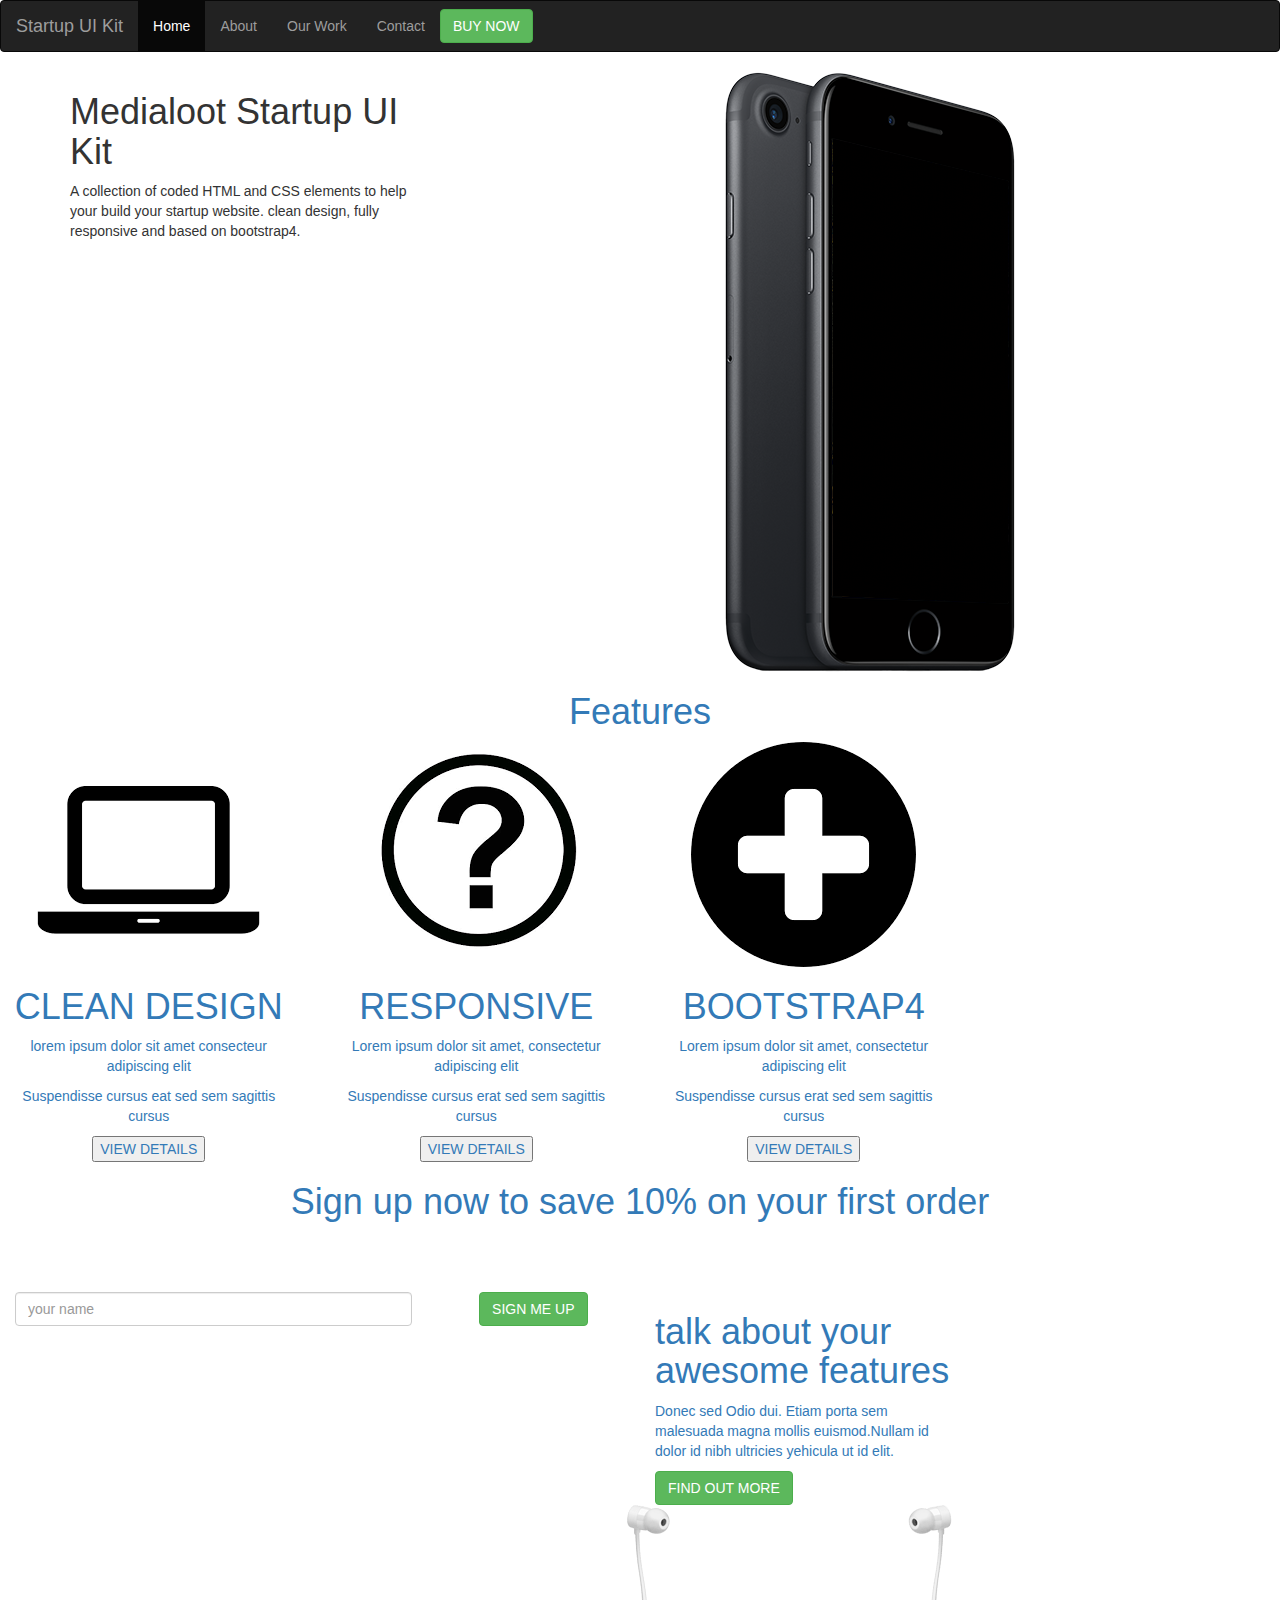
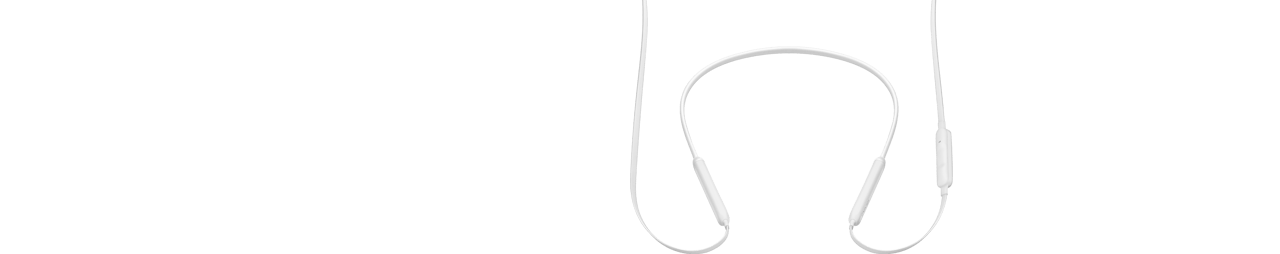
==== compo2/index.html @ 9d331629 "code" ====
<!DOCTYPE html>
<html lang="en">
<head>
  <title>Startup UI Kit</title>
  <meta charset="utf-8">
  <meta name="viewport" content="width=device-width, initial-scale=1">
  <link rel="stylesheet" href="https://maxcdn.bootstrapcdn.com/bootstrap/3.3.7/css/bootstrap.min.css">
  <script src="https://ajax.googleapis.com/ajax/libs/jquery/3.2.1/jquery.min.js"></script>
  <script src="https://maxcdn.bootstrapcdn.com/bootstrap/3.3.7/js/bootstrap.min.js"></script>
  <link rel="stylesheet" type="text/css" href="css/styles.css">

  <link rel="stylesheet" type="text/css" href="css/bootstrap.css">
  <link rel="stylesheet" type="text/css" href="css/font-awesome.css">
  

</head>
<body>

<nav class="navbar navbar-inverse">
  <div class="container-fluid">
    <div class="navbar-header">
      <a class="navbar-brand" href="#">Startup UI Kit</a>
    </div> 
    
    <ul class="nav navbar-nav" align="rel">
      <li class="active"><a href="#">Home</a></li>
      <li><a href="#">About</a></li>
      <li><a href="#">Our Work</a></li>
      <li><a href="#">Contact</a></li>
    </ul>
    <button class="btn btn-success navbar-btn">BUY NOW</button>
    
  </div>
</nav>


<section class="noir">
<div class=" wrapper-blue">
<div class="container">
<div class="row">
<div class="col-xs-12 col-sm-4">
  <h1> Medialoot Startup UI Kit</h1>
  <p> A collection of coded HTML and CSS elements to help your build your startup website. clean design, fully responsive and based on bootstrap4.</p>

</div>
<div class="col-sm-6" align="right">
<img src="images2/placeholder-phone.png" float="right">
</div>
</div>

</div>

</div>
</section>
<h1 align="center"><a> Features <a/></h1>

 
 <section a>
 <div class="container1" align="center">
 <div class="row">
 <div class="col-sm-3">
 <img src="images2/ordi.png">
   <h1> CLEAN DESIGN</h1>
   <p>lorem ipsum dolor sit amet consecteur adipiscing elit </p>
   <p> Suspendisse cursus eat sed sem sagittis cursus</p>
<button class="button button4">VIEW DETAILS</button>
 </div>
 <div class="col-sm-3">
 <img src="images2/leni.png">
  <h1> RESPONSIVE</h1>
  <p> Lorem ipsum dolor sit amet, consectetur adipiscing elit</p>
  <p> Suspendisse cursus erat sed sem sagittis cursus</p>
  <button class="button button4">VIEW DETAILS</button>
 </div>
   <div class="col-sm-3">
   <img src="images2/danielle.png">
     <h1> BOOTSTRAP4</h1>
     
     <p> Lorem ipsum dolor sit amet, consectetur adipiscing elit</p>
  <p> Suspendisse cursus erat sed sem sagittis cursus</p>  
     <button class="button button4">VIEW DETAILS</button>
   </div>
 </div>  
</div>
 </section>

 <section>
   <div>
     <h1 align="center"> Sign up now to save 10% on your first order</h1> 
     <br/>
     <br/>
     <br/>
     <div class="container3" align="center">
     <div class="col-sm-4">
     <input align="center" type="name" class="form-control" id="name" placeholder="your name" name="name">
     </div>
     <div class="col-sm-2">
     <button type="button" class="btn btn-success"> SIGN ME UP</button>
     </div>
     </div>
   </div>
 </section>



 <section>
   <div class=" wrapper-gris">
<div class="container5">
<div class="row">
<div class="col-xs-12 col-sm-3" align="left">
  <h1>
    talk about your awesome features
  </h1>
  <p>Donec sed Odio dui. Etiam porta sem malesuada magna mollis euismod.Nullam id dolor id nibh ultricies yehicula ut id elit. </p>
  <button type="button" class="btn btn-success"> FIND OUT MORE</button>

</div>

<div class="col-sm-9" align="right">
<img src="images2/placeholder-beats-x.png" float="right">
</div>
</div>

</div>

</div>

 </section>
</body>
</html>
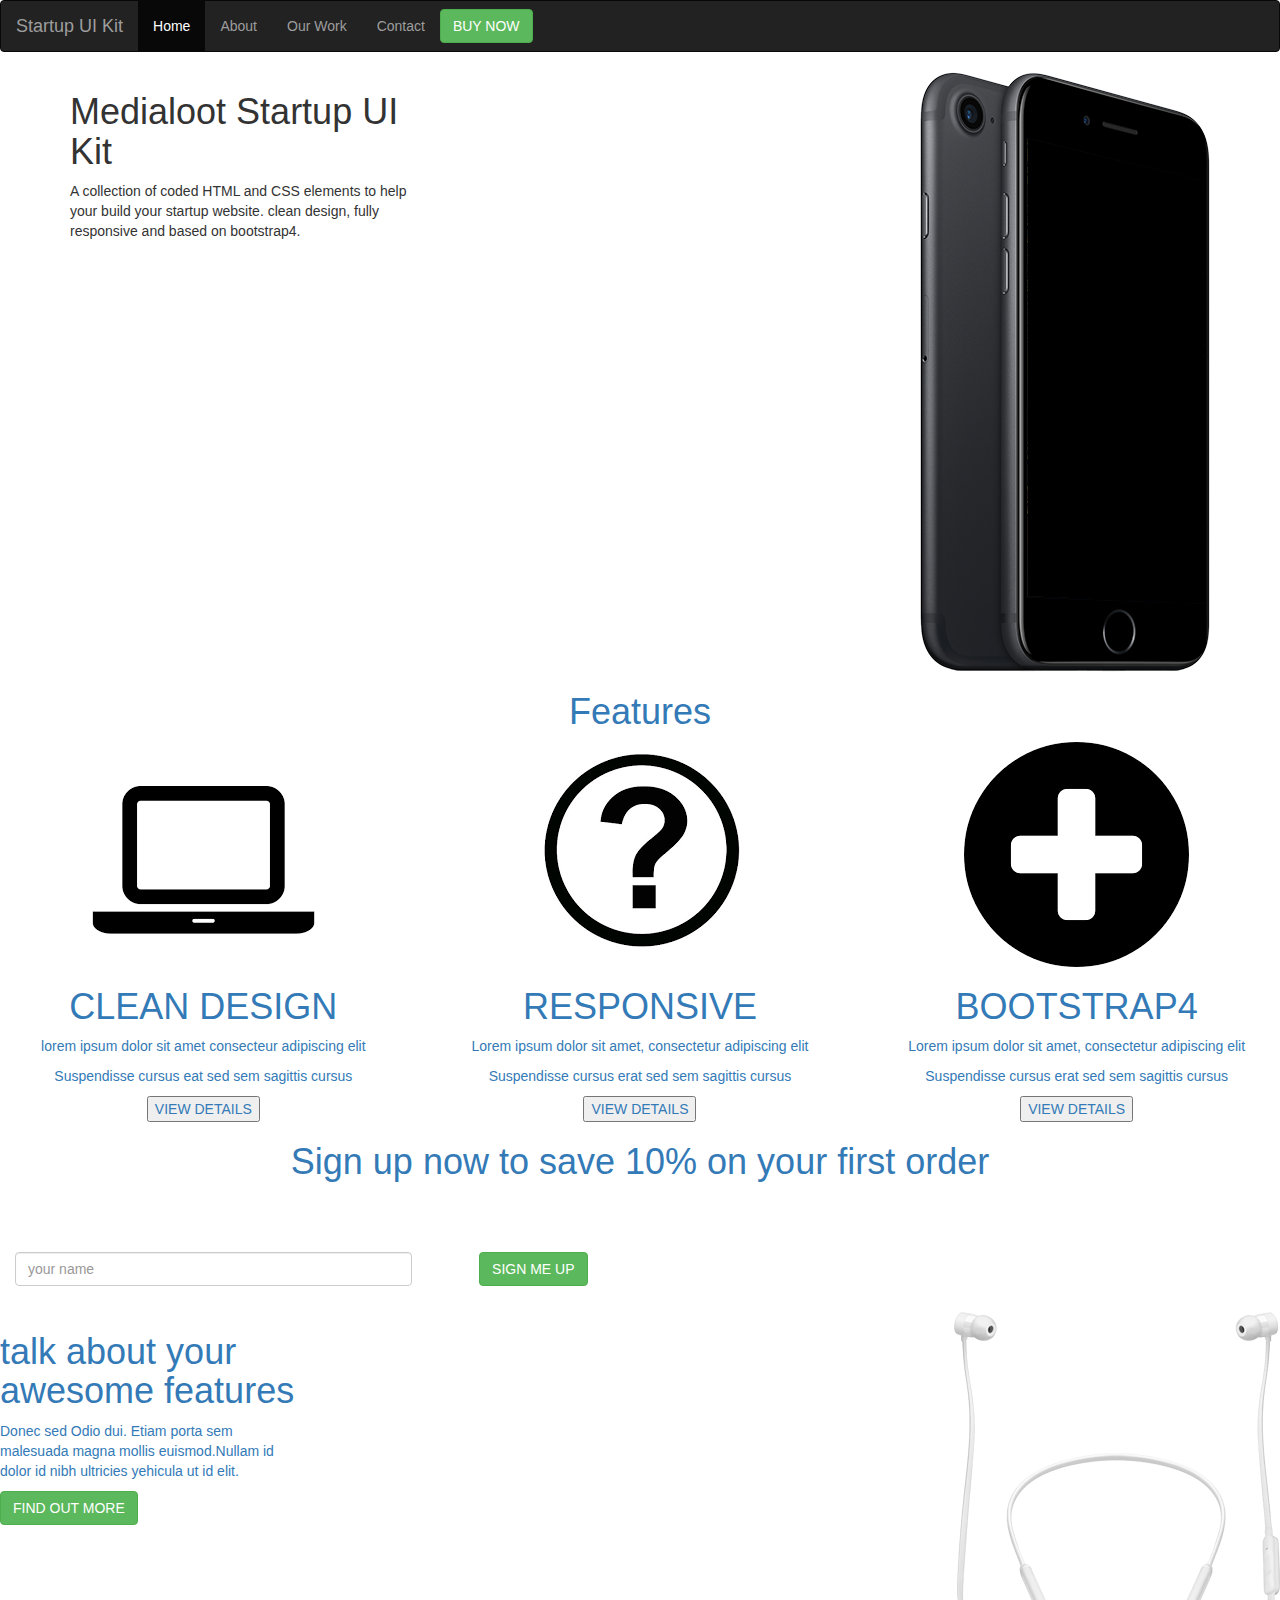
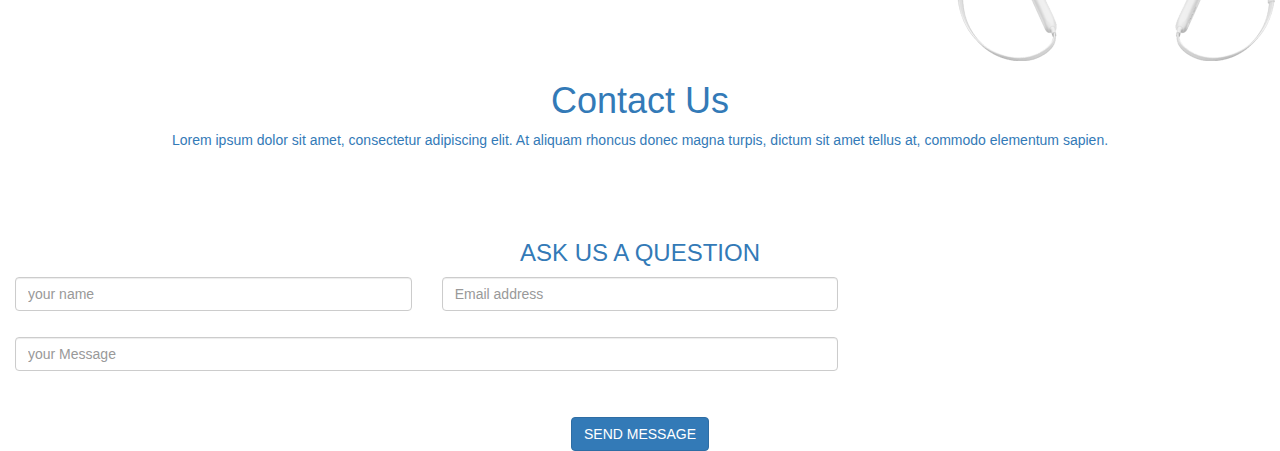
==== commit 8a7c39d5: "d" ====
--- a/compo2/index.html
+++ b/compo2/index.html
@@ -43,7 +43,7 @@
   <p> A collection of coded HTML and CSS elements to help your build your startup website. clean design, fully responsive and based on bootstrap4.</p>
 
 </div>
-<div class="col-sm-6" align="right">
+<div class="col-sm-8" align="right">
 <img src="images2/placeholder-phone.png" float="right">
 </div>
 </div>
@@ -58,21 +58,21 @@
  <section a>
  <div class="container1" align="center">
  <div class="row">
- <div class="col-sm-3">
+ <div class="col-sm-4">
  <img src="images2/ordi.png">
    <h1> CLEAN DESIGN</h1>
    <p>lorem ipsum dolor sit amet consecteur adipiscing elit </p>
    <p> Suspendisse cursus eat sed sem sagittis cursus</p>
 <button class="button button4">VIEW DETAILS</button>
  </div>
- <div class="col-sm-3">
+ <div class="col-sm-4">
  <img src="images2/leni.png">
   <h1> RESPONSIVE</h1>
   <p> Lorem ipsum dolor sit amet, consectetur adipiscing elit</p>
   <p> Suspendisse cursus erat sed sem sagittis cursus</p>
   <button class="button button4">VIEW DETAILS</button>
  </div>
-   <div class="col-sm-3">
+   <div class="col-sm-4">
    <img src="images2/danielle.png">
      <h1> BOOTSTRAP4</h1>
      
@@ -101,7 +101,9 @@
    </div>
  </section>
 
-
+<br/>
+<br/>
+<br/>
 
  <section>
    <div class=" wrapper-gris">
@@ -124,8 +126,50 @@
 </div>
 
 </div>
+</section>
 
- </section>
+<section>
+  <div align="center"> 
+<h1> Contact Us </h1>
+<p> Lorem ipsum dolor sit amet, consectetur adipiscing elit. At aliquam rhoncus donec magna turpis, dictum sit amet tellus at, commodo elementum sapien. </p>
+  </div>
+<br/>
+<br/>
+<br/>
+
+<div align="center">
+  <h3> ASK US A QUESTION </h3>
+</div>
+
+
+<div class="container4">
+     <div class="col-sm-4" align="center">
+     <input align="center" type="name" class="form-control" id="name" placeholder="your name" name="name">
+     </div>
+
+     <div class="col-sm-4" align="center">
+     <input align="center" type="Email" class="form-control" id="Email" placeholder="Email address" name="Email">
+</div>
+</div>
+<br/>
+<br/>
+<br/>
+     <div class="container3" align="center">
+     <div class="col-xs-8" align="center">
+     <input align="center" type="Message" class="form-control" id="Message" placeholder="your Message" name="Message">
+     </div>
+     </div>
+     <br/>
+     <br/>
+     <br/>
+     <br/>
+     <div align="center">
+       <button type="button" class="btn btn-primary"> SEND MESSAGE</button>
+       </div>
+</section>
+
+
+
 </body>
 </html>
 
